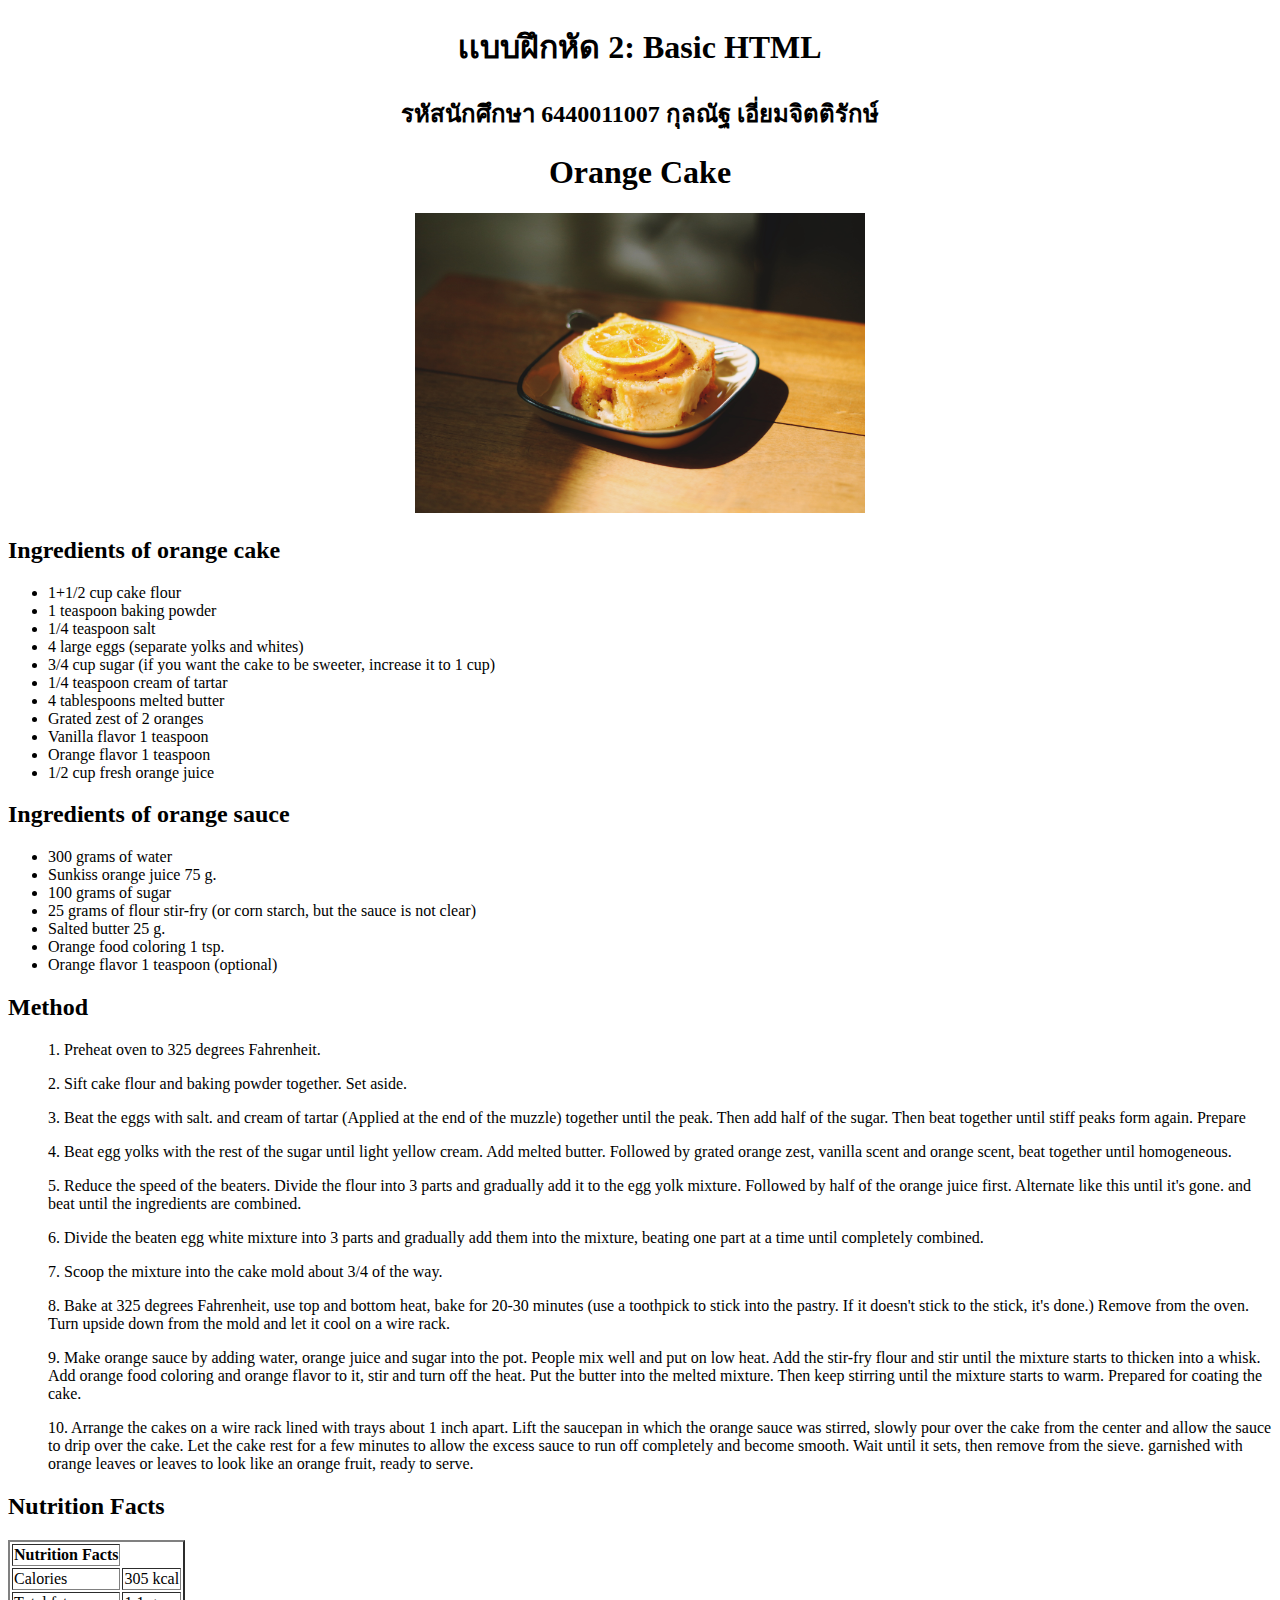
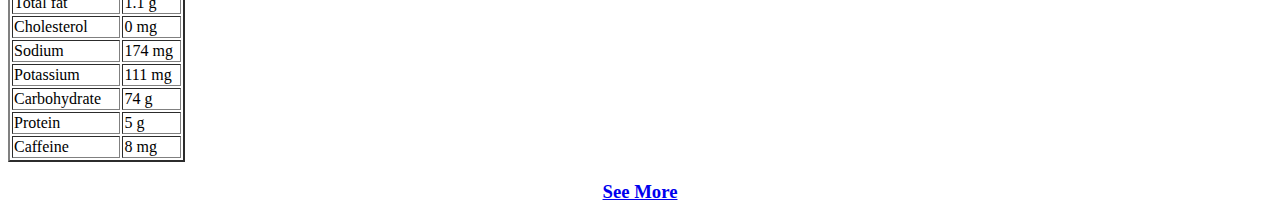
==== Ex2/orange cake.html @ d1c3b93f "first Upload" ====
<!DOCTYPE html>
<html lang="en">
<head>
    <meta charset="UTF-8">
    <meta http-equiv="X-UA-Compatible" content="IE=edge">
    <meta name="viewport" content="width=device-width, initial-scale=1.0">
    <link rel="preconnect" href="https://fonts.googleapis.com">
<link rel="preconnect" href="https://fonts.gstatic.com" crossorigin>
<link href="https://fonts.googleapis.com/css2?family=Itim&family=Nerko+One&display=swap" rel="stylesheet">

<link rel="stylesheet" href="css/style.css">

    <title>Orange cake</title>
</head>
<body>
    <center><h1>เเบบฝึกหัด 2: Basic HTML</h1></center> 
    <center><h2>รหัสนักศึกษา 6440011007 กุลณัฐ เอี่ยมจิตติรักษ์</h2></center>

    <center><h1>Orange Cake</h1></center>

    <center><img src="orange.jpg" alt="" width="450px"></center>

    <h2>Ingredients of orange cake</h2>
    <ul>
        <li>1+1/2 cup cake flour</li>
        <li>1 teaspoon baking powder</li>
        <li>1/4 teaspoon salt</li>
        <li>4 large eggs (separate yolks and whites)</li>
        <li>3/4 cup sugar (if you want the cake to be sweeter, increase it to 1 cup)</li>
        <li>1/4 teaspoon cream of tartar</li>
        <li>4 tablespoons melted butter</li>
        <li>Grated zest of 2 oranges</li>
        <li>Vanilla flavor 1 teaspoon</li>
        <li>Orange flavor 1 teaspoon</li>
        <li>1/2 cup fresh orange juice</li>
    </ul>

    <h2>Ingredients of orange sauce</h2>
    <ul>
        <li>300 grams of water</li>
        <li>Sunkiss orange juice 75 g.</li>
        <li>100 grams of sugar</li>
        <li>25 grams of flour stir-fry (or corn starch, but the sauce is not clear)</li>
        <li>Salted butter 25 g.</li>
        <li>Orange food coloring 1 tsp.</li>
        <li>Orange flavor 1 teaspoon (optional)</li>
    </ul>

    <h2>Method</h2>
    <ul>
        <p>1. Preheat oven to 325 degrees Fahrenheit.</p>
        <p>2. Sift cake flour and baking powder together. Set aside.</p>
        <p>3. Beat the eggs with salt. and cream of tartar (Applied at the end of the muzzle) together until the peak. Then add half of the sugar. Then beat together until stiff peaks form again. Prepare</p>
        <p>4. Beat egg yolks with the rest of the sugar until light yellow cream. Add melted butter. Followed by grated orange zest, vanilla scent and orange scent, beat together until homogeneous.</p>
        <p>5. Reduce the speed of the beaters. Divide the flour into 3 parts and gradually add it to the egg yolk mixture. Followed by half of the orange juice first. Alternate like this until it's gone. and beat until the ingredients are combined.</p>
        <p>6. Divide the beaten egg white mixture into 3 parts and gradually add them into the mixture, beating one part at a time until completely combined.</p>
        <p>7. Scoop the mixture into the cake mold about 3/4 of the way.</p>
        <p>8. Bake at 325 degrees Fahrenheit, use top and bottom heat, bake for 20-30 minutes (use a toothpick to stick into the pastry. If it doesn't stick to the stick, it's done.) Remove from the oven. Turn upside down from the mold and let it cool on a wire rack.</p>
        <p>9. Make orange sauce by adding water, orange juice and sugar into the pot. People mix well and put on low heat. Add the stir-fry flour and stir until the mixture starts to thicken into a whisk. Add orange food coloring and orange flavor to it, stir and turn off the heat. Put the butter into the melted mixture. Then keep stirring until the mixture starts to warm. Prepared for coating the cake.</p>
        <p>10. Arrange the cakes on a wire rack lined with trays about 1 inch apart. Lift the saucepan in which the orange sauce was stirred, slowly pour over the cake from the center and allow the sauce to drip over the cake. Let the cake rest for a few minutes to allow the excess sauce to run off completely and become smooth. Wait until it sets, then remove from the sieve. garnished with orange leaves or leaves to look like an orange fruit, ready to serve.</p>
    </ul>

    <h2>Nutrition Facts</h2>
    <table border="2">
        <tr>
            <th>Nutrition Facts</th>

        </tr>
        <tr>
            <td>Calories</td>
            <td>305 kcal</td>

        </tr>
        <tr>
            <td>Total fat</td>
            <td>1.1 g</td>

        </tr>
        <tr>
            <td>Cholesterol</td>
            <td>0 mg</td>

        </tr>
        <tr>
            <td>Sodium</td>
            <td>174 mg</td>

        </tr>
        <tr>
            <td>Potassium</td>
            <td>111 mg</td>

        </tr>
        <tr>
            <td>Carbohydrate</td>
            <td>74 g</td>

        </tr>
        <tr>
            <td>Protein</td>
            <td>5 g</td>

        </tr>
        <tr>
            <td>Caffeine</td>
            <td>8 mg</td>
        </tr>

    </table>
    
    <center><h3><a href="https://cooking.kapook.com/view191898.html">See More</a></h3></center>
    

</body>
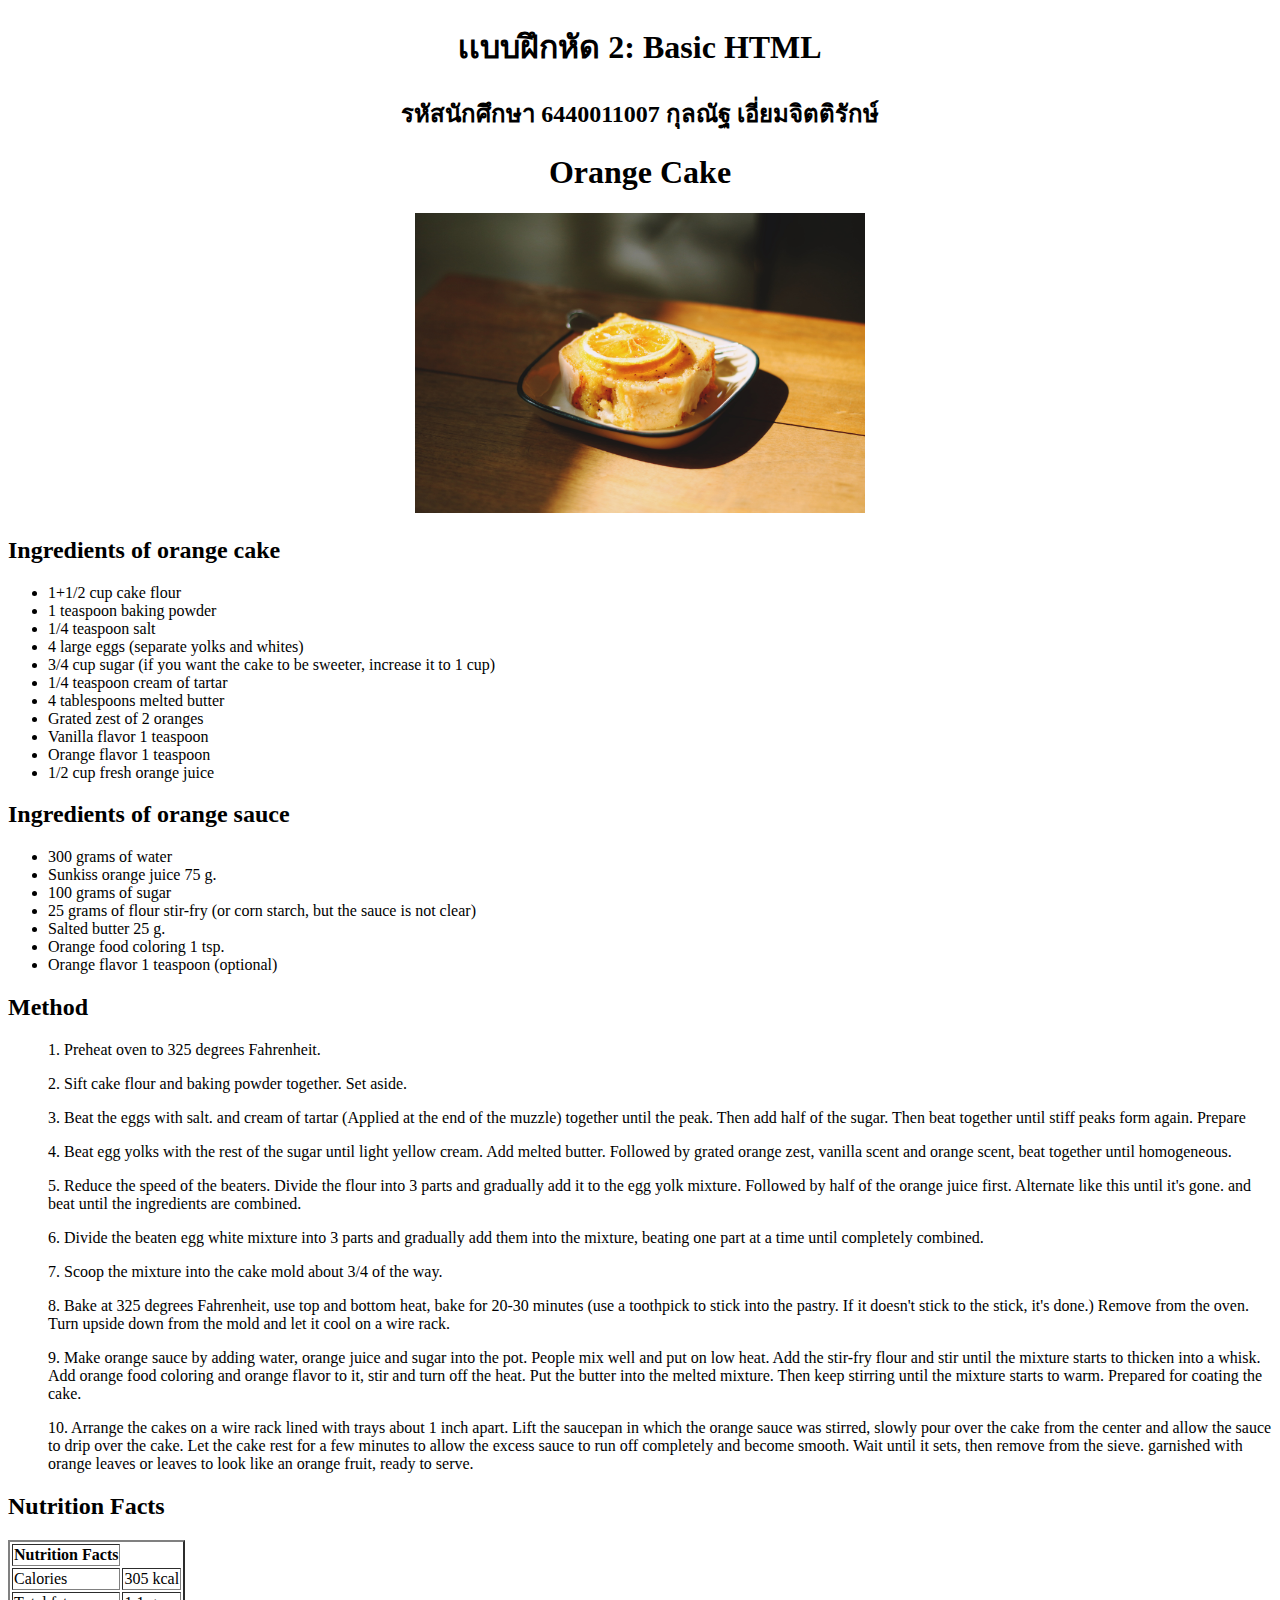
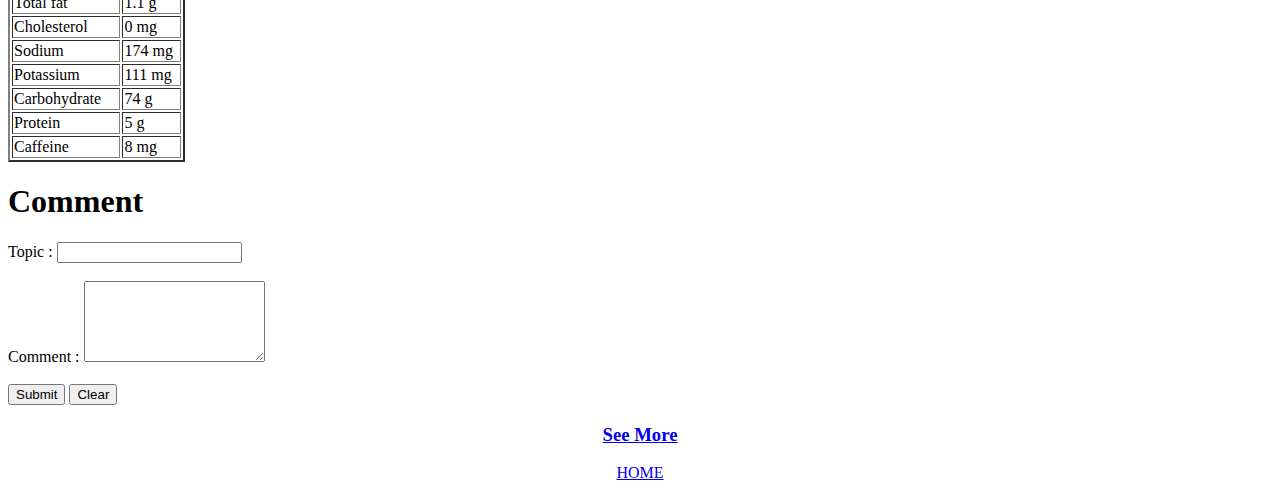
==== commit 10ae4b6e: "first commit" ====
--- a/Ex2/orange cake.html
+++ b/Ex2/orange cake.html
@@ -107,8 +107,20 @@
         </tr>
 
     </table>
+
+    <h1>Comment</h1>
+    <label for="Topics">Topic : </label>
+    <input type="text" name="topic">
+
+    <br><br>
+        <label for="Comment">Comment : </label>
+        <textarea name="Comment" cols="20" rows="5"></textarea>
+
+    <br><br>
+        <input type="submit" name="Submit" value="Submit">
+        <input type="reset" name="Reset" value="Clear">
     
     <center><h3><a href="https://cooking.kapook.com/view191898.html">See More</a></h3></center>
     
-
+    <center><a href="../index.html">HOME</a></center>
 </body>